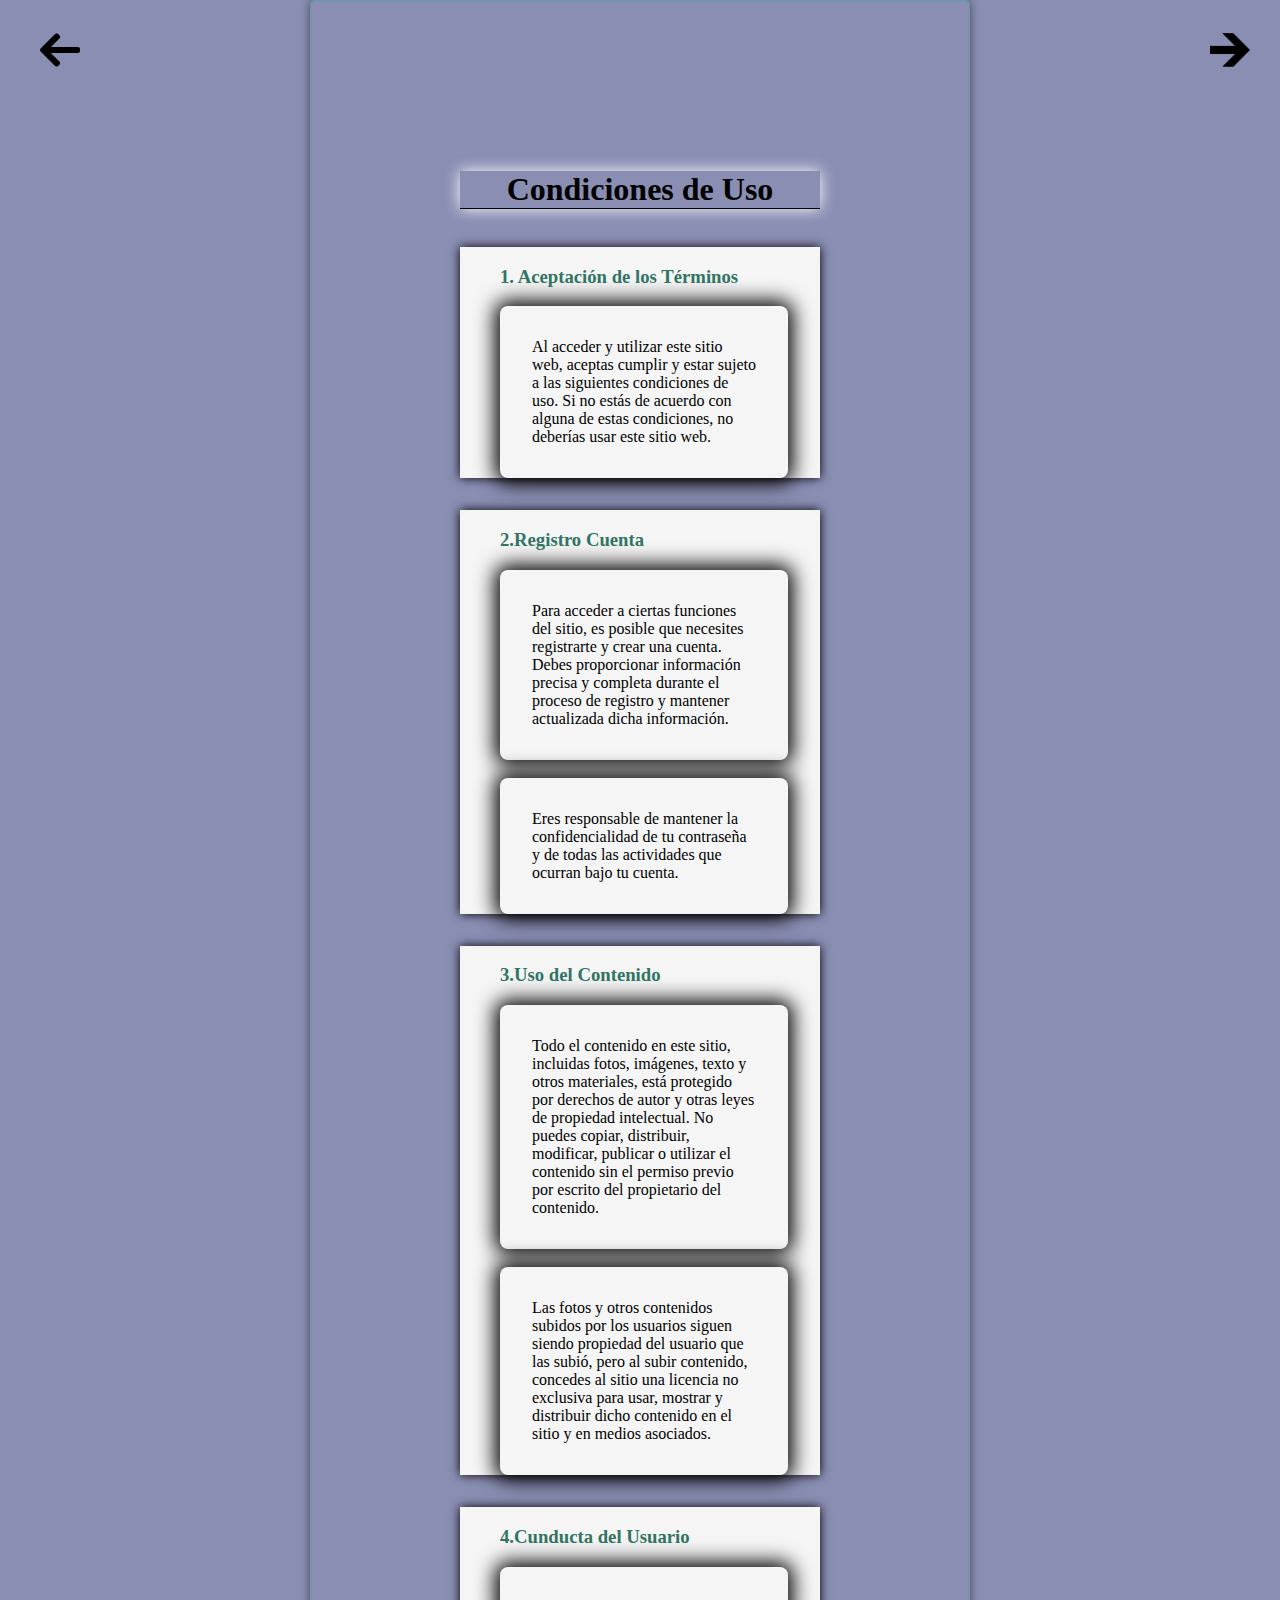
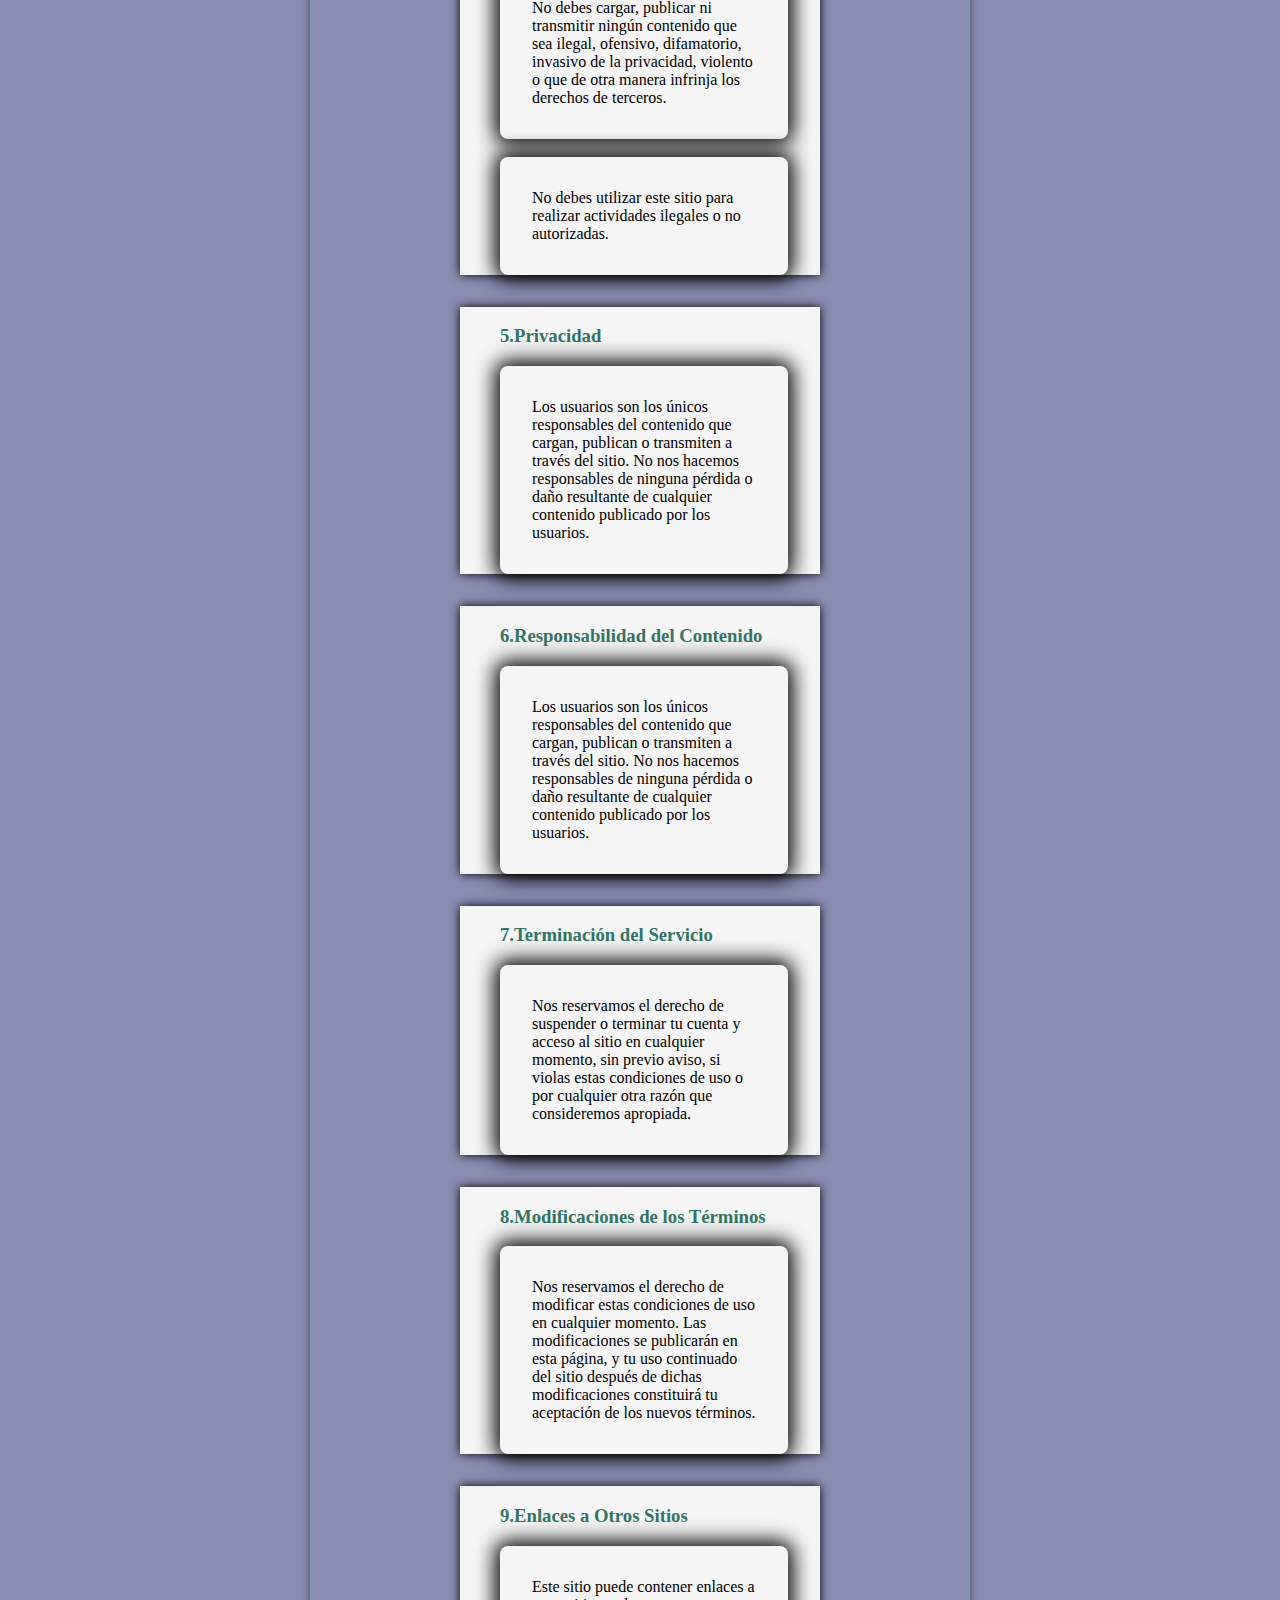
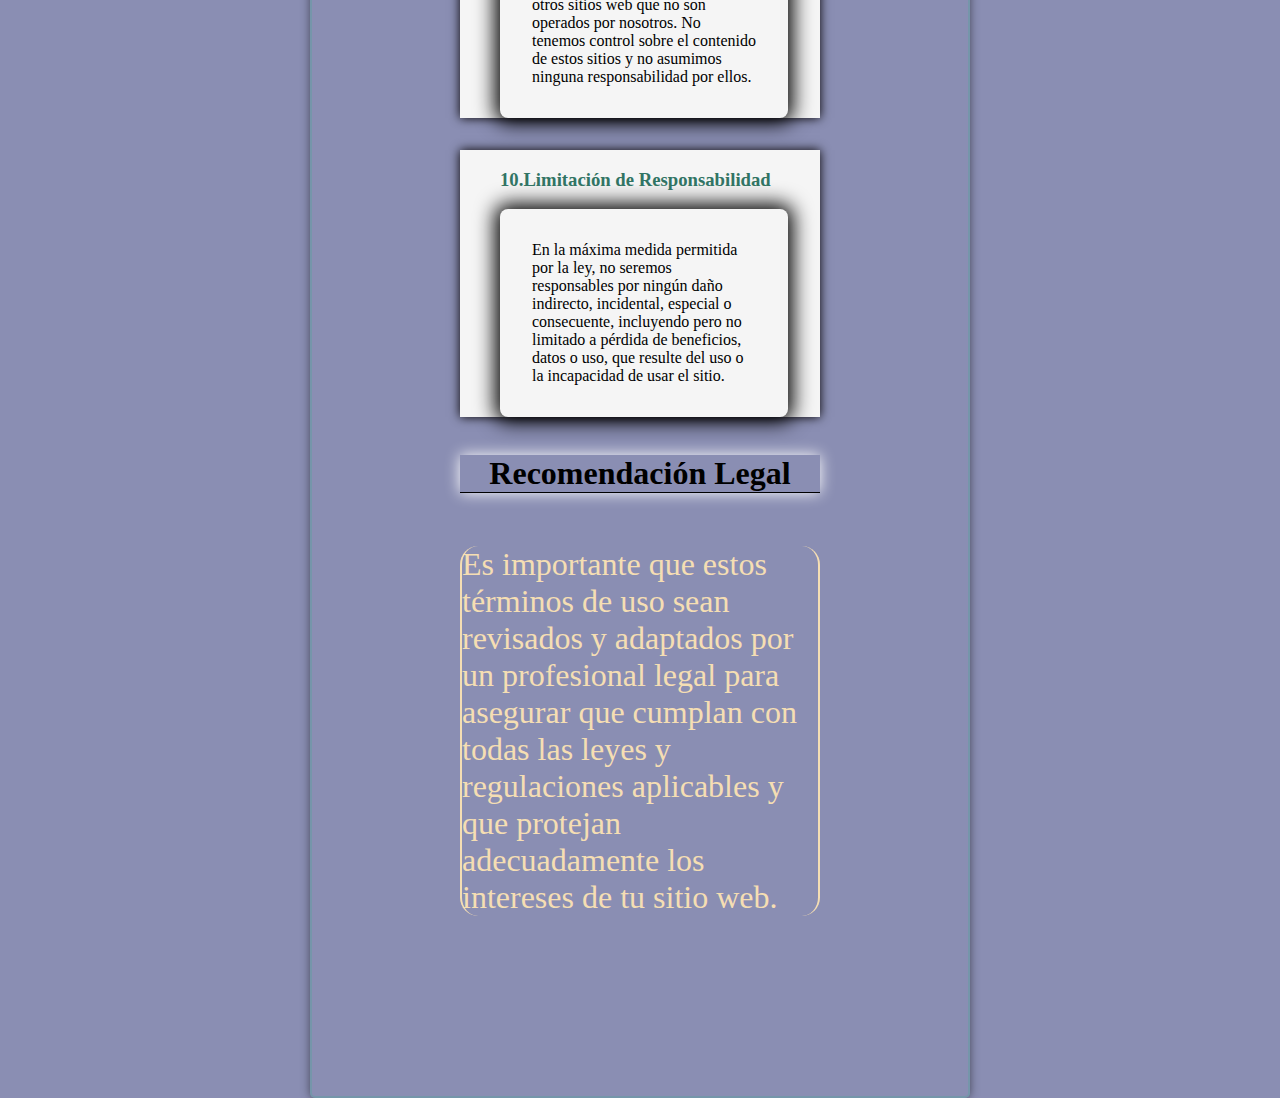
==== condiciones.html @ 44df674d "first commit" ====
<!DOCTYPE html>
<html lang="en">

<head>
    <meta charset="UTF-8">
    <meta name="viewport" content="width=device-width, initial-scale=1.0">
    <link rel="stylesheet" href="condiciones.css">
    <link rel="shortcut icon" href="/img/rrrr1.png" type="image/x-icon">
    <title>Document</title>
</head>

<body>
    <div class="box1">
    <a href="/iniciar.html">
        <img src="/img/flecha.png" alt="image" class="flecha">
    </a>

    <a href="/registrar.html">
        <img src="/img/derecha.png" alt="image" class="derecha">
    </a>
</div>
    <section class="contener">
        <div class="box2">
            <h1 class="titulo">Condiciones de Uso</h1>
            <ul>
                <h3>1. Aceptación de los Términos</h3>
                <li>
                    Al acceder y utilizar este sitio web,
                    aceptas cumplir y estar sujeto a las siguientes
                    condiciones de uso. Si no estás de acuerdo con
                    alguna de estas condiciones, no deberías usar este sitio web.

                </li>
            </ul>
            <ul>
                <h3>2.Registro Cuenta</h3>
                <li>
                    Para acceder a ciertas funciones del sitio,
                    es posible que necesites registrarte y
                    crear una cuenta. Debes proporcionar información
                    precisa y completa durante el proceso de
                    registro y mantener actualizada dicha información.
                </li>
                <br>
                <li>
                    Eres responsable de mantener la confidencialidad
                    de tu contraseña y de todas las actividades que ocurran bajo tu cuenta.
                </li>
            </ul>
            <ul>
                <h3>3.Uso del Contenido</h3>
                <li>
                    Todo el contenido en este sitio, incluidas fotos,
                    imágenes, texto y otros materiales, está protegido
                    por derechos de autor y otras leyes de propiedad
                    intelectual. No puedes copiar, distribuir, modificar,
                    publicar o utilizar el contenido sin el permiso
                    previo por escrito del propietario del contenido.
                </li>
                <br>
                <li>
                    Las fotos y otros contenidos subidos por los
                    usuarios siguen siendo propiedad del usuario
                    que las subió, pero al subir contenido, concedes
                    al sitio una licencia no exclusiva para usar,
                    mostrar y distribuir dicho contenido en el sitio y en medios asociados.
                </li>
            </ul>
            <ul>
                <h3>4.Cunducta del Usuario</h3>
                <li>
                    No debes cargar, publicar ni transmitir
                    ningún contenido que sea ilegal, ofensivo,
                    difamatorio, invasivo de la privacidad,
                    violento o que de otra manera infrinja
                    los derechos de terceros.
                </li>
                <br>
                <li>
                    No debes utilizar este sitio para realizar
                    actividades ilegales o no autorizadas.
                </li>
            </ul>
            <ul>
                <h3>5.Privacidad</h3>
                <li>
                    Los usuarios son los únicos responsables del
                    contenido que cargan, publican o transmiten a
                    través del sitio. No nos hacemos responsables de
                    ninguna pérdida o daño resultante de cualquier
                    contenido publicado por los usuarios.
                </li>
            </ul>
            <ul>
                <h3>6.Responsabilidad del Contenido</h3>
                <li>
                    Los usuarios son los únicos responsables
                    del contenido que cargan, publican o transmiten a través del sitio. No nos hacemos responsables de
                    ninguna pérdida o daño resultante de cualquier contenido publicado por los usuarios.
                </li>
            </ul>
            <ul>
                <h3>7.Terminación del Servicio </h3>
                <li>
                    Nos reservamos el derecho de suspender
                    o terminar tu cuenta y acceso al sitio en
                    cualquier momento, sin previo aviso, si
                    violas estas condiciones de uso o por
                    cualquier otra razón que consideremos apropiada.
                </li>
            </ul>
            <ul>
                <h3>8.Modificaciones de los Términos</h3>
                <li>
                    Nos reservamos el derecho de modificar estas condiciones de uso en cualquier momento. Las
                    modificaciones se publicarán en esta página, y tu uso continuado del sitio después de dichas
                    modificaciones constituirá tu aceptación de los nuevos términos.
                </li>
            </ul>
            <ul>
                <h3>9.Enlaces a Otros Sitios</h3>
                <li>
                    Este sitio puede contener enlaces a otros sitios web que no son operados por nosotros. No tenemos
                    control sobre el contenido de estos sitios y no asumimos ninguna responsabilidad por ellos.
                </li>
            </ul>
            <ul>
                <h3>10.Limitación de Responsabilidad</h3>
                <li>
                    En la máxima medida permitida por la ley, no seremos responsables por ningún daño indirecto,
                    incidental, especial o consecuente, incluyendo pero no limitado a pérdida de beneficios, datos o
                    uso, que resulte del uso o la incapacidad de usar el sitio.
                </li>
            </ul>
            <h1 class="titulo">Recomendación Legal</h1>
            <p>Es importante que estos términos de uso sean revisados y adaptados por un profesional legal para asegurar
                que cumplan con todas las leyes y regulaciones aplicables y que protejan adecuadamente los intereses de
                tu sitio web.</p>
        </div>
    </section>
</body>

</html>
---- condiciones.css ----
body {
    display: grid;
    justify-content: center;
    align-items: center;
    height: 100vh;
    margin: 0;
    padding: 0;
    background-color: #8a8eb3;
    
}


.contener {
    padding: 10vw;
    border-radius: 5px;
    box-shadow: 0 0 10px rgba(0, 0, 0, 0.5);
    width: 90%;
    max-width: 400px;
    display: grid;
    gap: 2rem;
    animation: animate 5s ease-in-out infinite;
    transition: all 2s ease-in;
    border: 2px solid #5f9ea07a;
     


}

.box2 {
    display: flex;
    flex-direction: column;
    margin: 5%;

}
h3 {
    color: rgb(49, 116, 100);
}
 

.titulo {
     font-family: 'Times New Roman', Times, serif;
     border-bottom: 1.5px solid;
     text-align: center;
     box-shadow: 0 0 15px white !important;
}
ul {
    background: whitesmoke;
    box-shadow: 0 0 10px rgba(5, 0, 0, 50);
    

}
ul li {
    background-color: whitesmoke;
    font-family: 'Times New Roman', Times, serif;
    margin: 0;
    border-radius: .5rem;
    box-shadow: 0 0 20px 5px rgb(0, 0, 0, 5);
    gap: 5rem;
    padding: 2rem;
    margin-right: 2rem;
     list-style-type: none;

}

p {
    font-family: 'Times New Roman', Times, serif;
   font-size: 2rem;
    border-left: 2px solid;
    border-right: 2px solid;
    border-radius: 5%;
    color: wheat !important;

}




.box1{
display: flex;
}


.flecha {
    display: flex;
    position: absolute;
    top: 30px;
    left: 40px;
    width: 40px;


}

.flecha:hover {
    background: #5fd155;

    border-radius: 3px;
}

.derecha {
    display: flex;
    position: absolute;
    top: 30px;
    right: 30px;
    width: 40px;


}

.derecha:hover {
    background: #5fd155;

    border-radius: 3px;
}
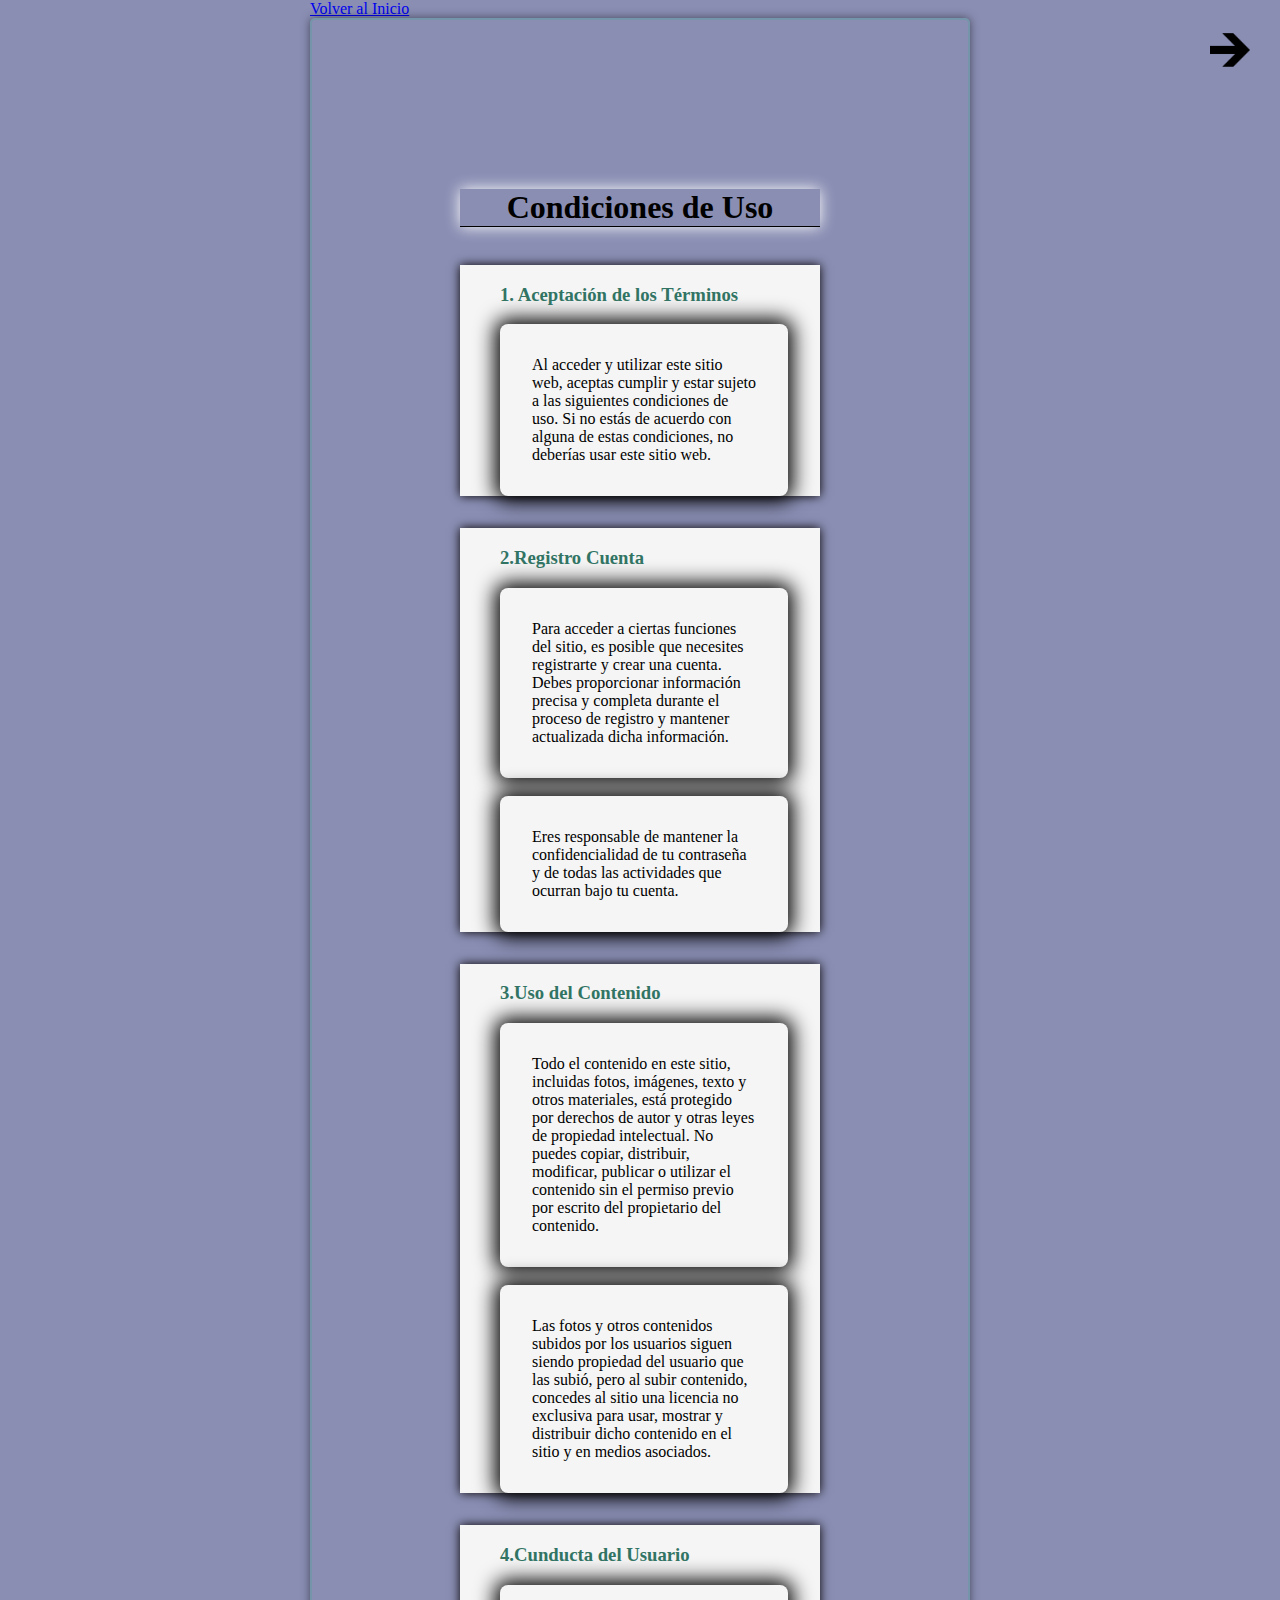
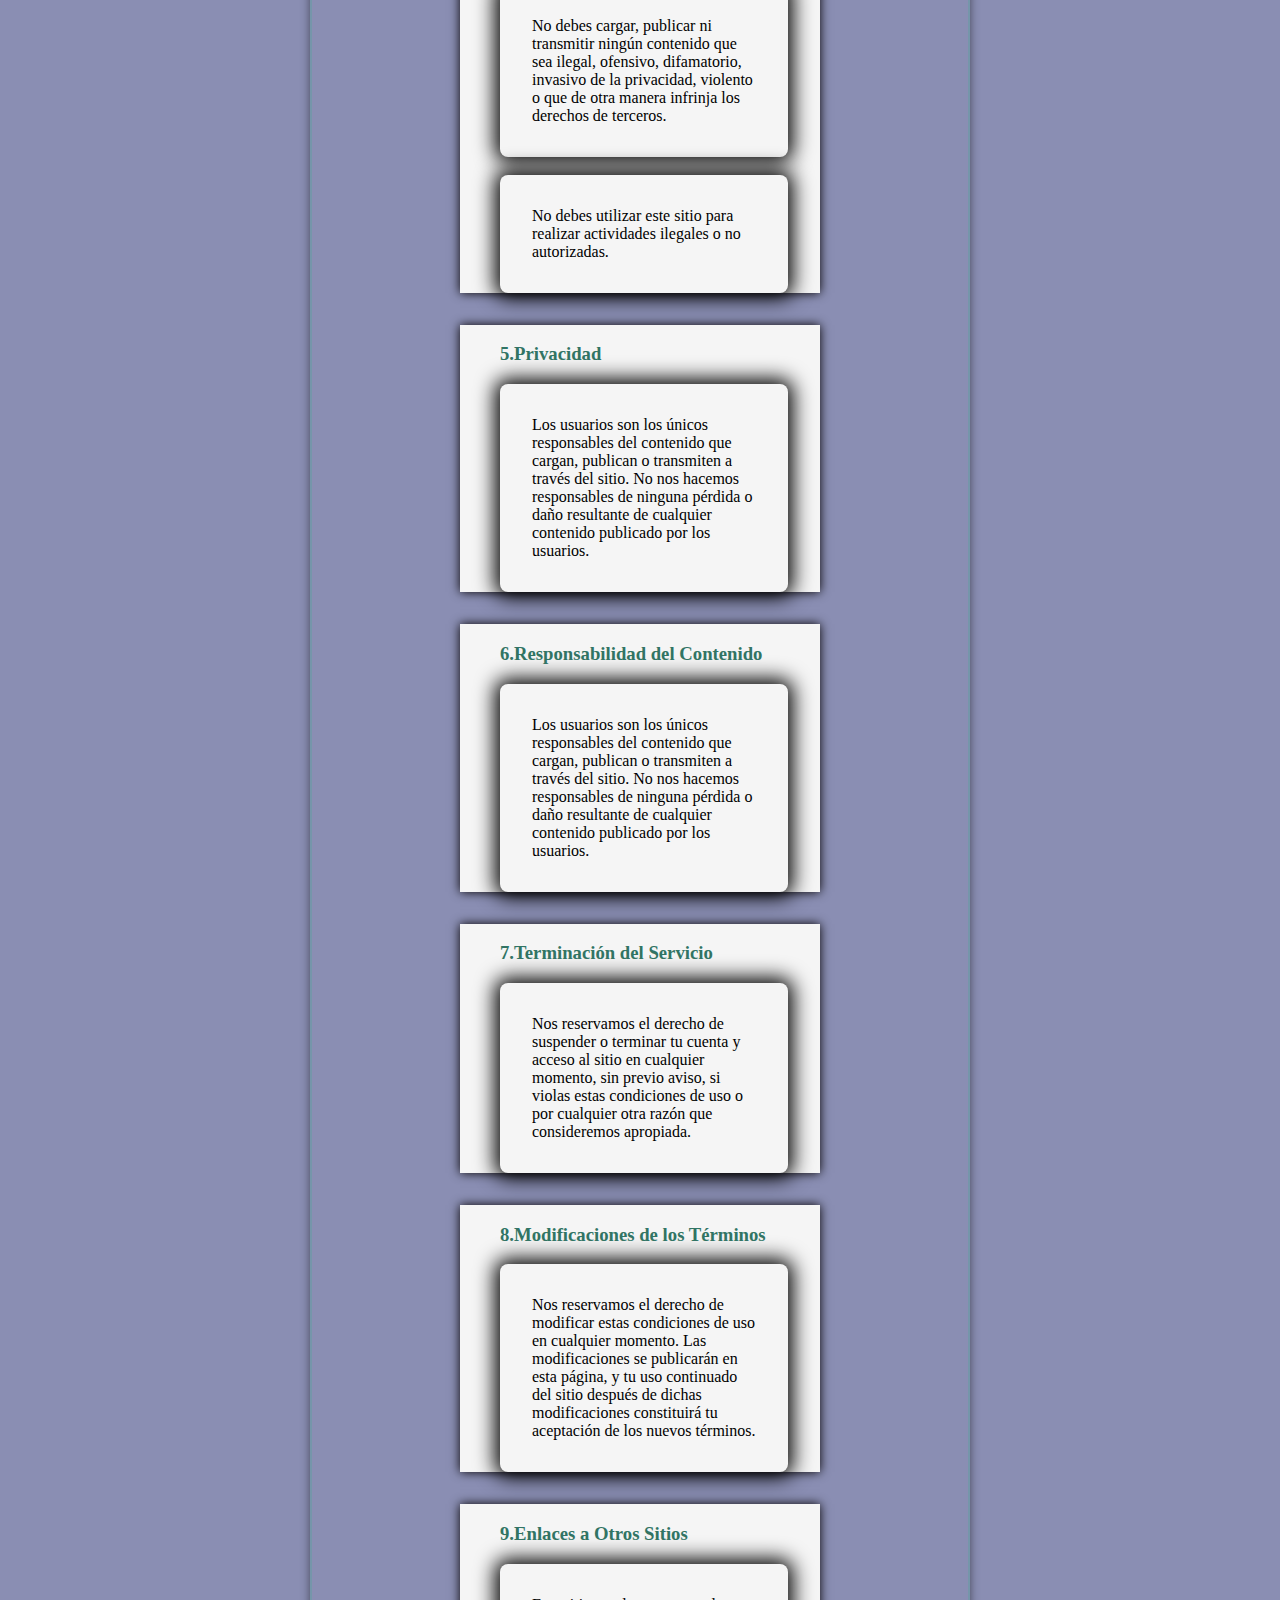
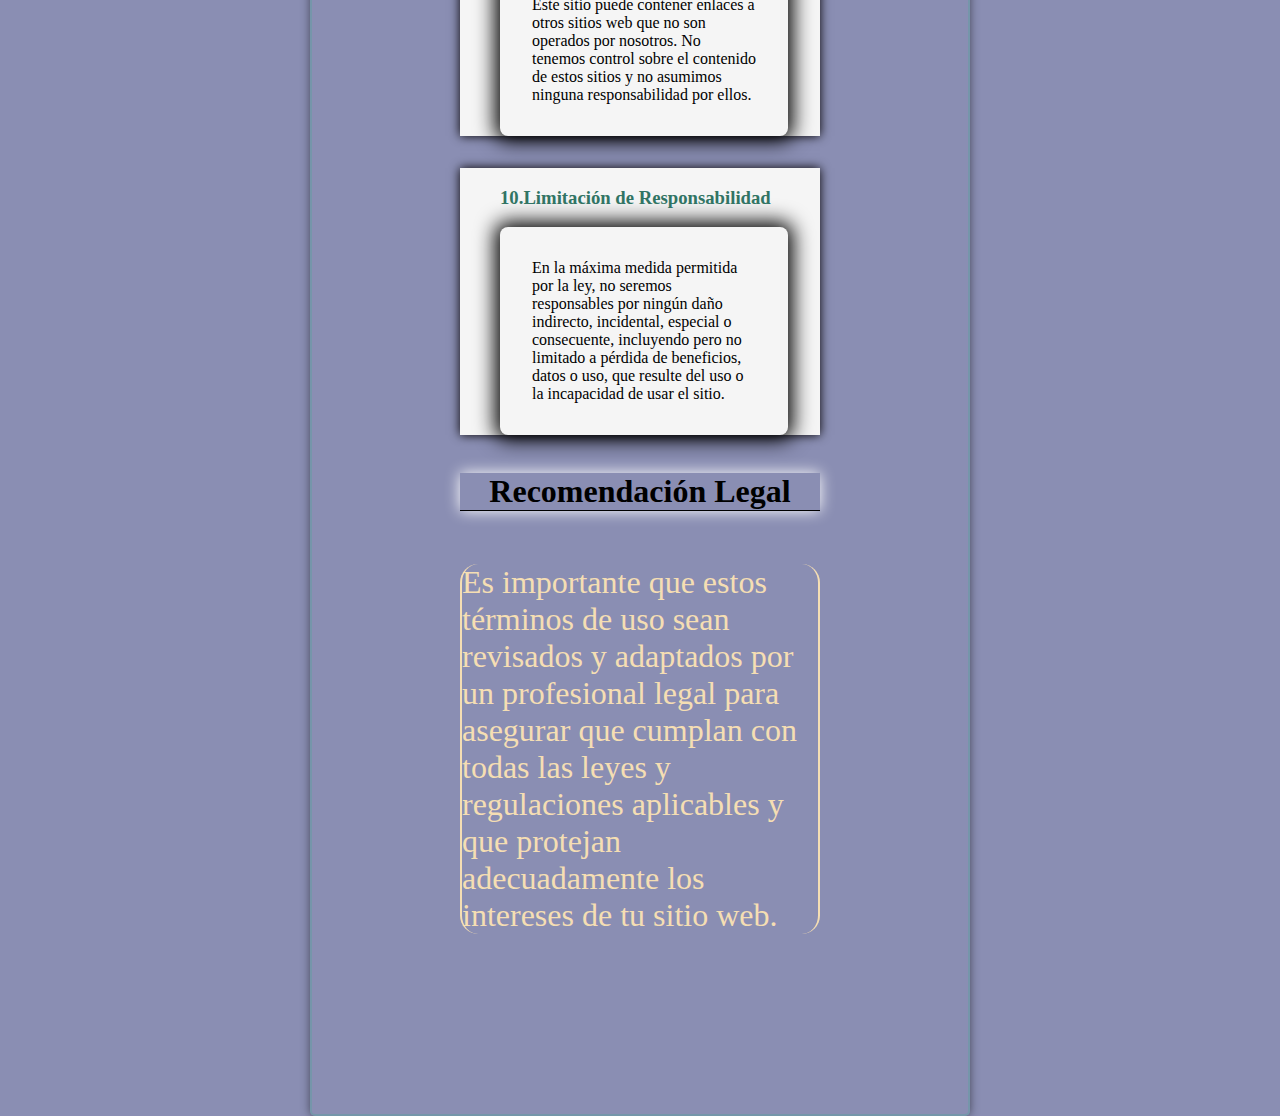
==== commit a95c19ab: "modificaar de talles en condiciones" ====
--- a/condiciones.html
+++ b/condiciones.html
@@ -5,18 +5,17 @@
     <meta charset="UTF-8">
     <meta name="viewport" content="width=device-width, initial-scale=1.0">
     <link rel="stylesheet" href="condiciones.css">
-    <link rel="shortcut icon" href="/img/rrrr1.png" type="image/x-icon">
+    <link rel="shortcut icon" href="img/rrrr1.png" type="image/x-icon">
     <title>Document</title>
 </head>
 
 <body>
     <div class="box1">
-    <a href="/iniciar.html">
-        <img src="/img/flecha.png" alt="image" class="flecha">
-    </a>
+    <a href="/iniciar.html">Volver al Inicio</a>
+   
 
     <a href="/registrar.html">
-        <img src="/img/derecha.png" alt="image" class="derecha">
+        <img src="img/derecha.png" alt="image" class="derecha">
     </a>
 </div>
     <section class="contener">
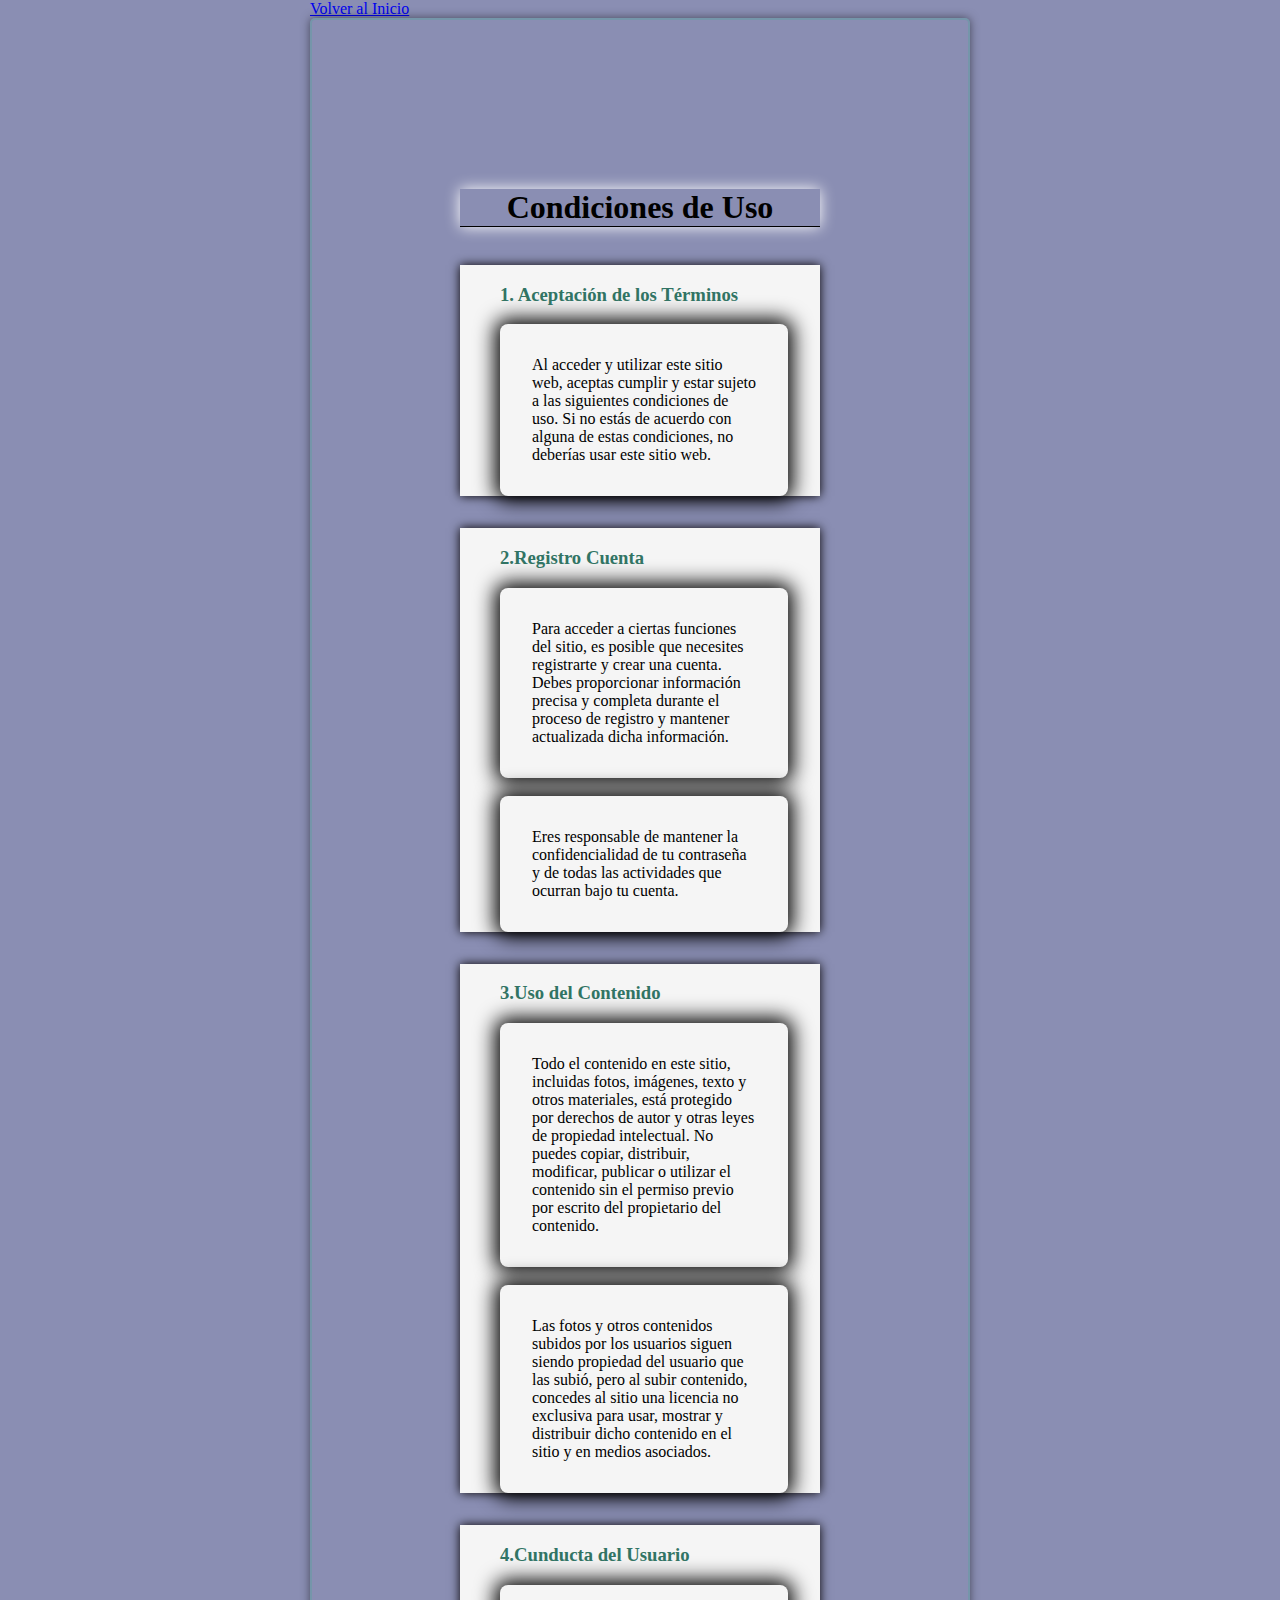
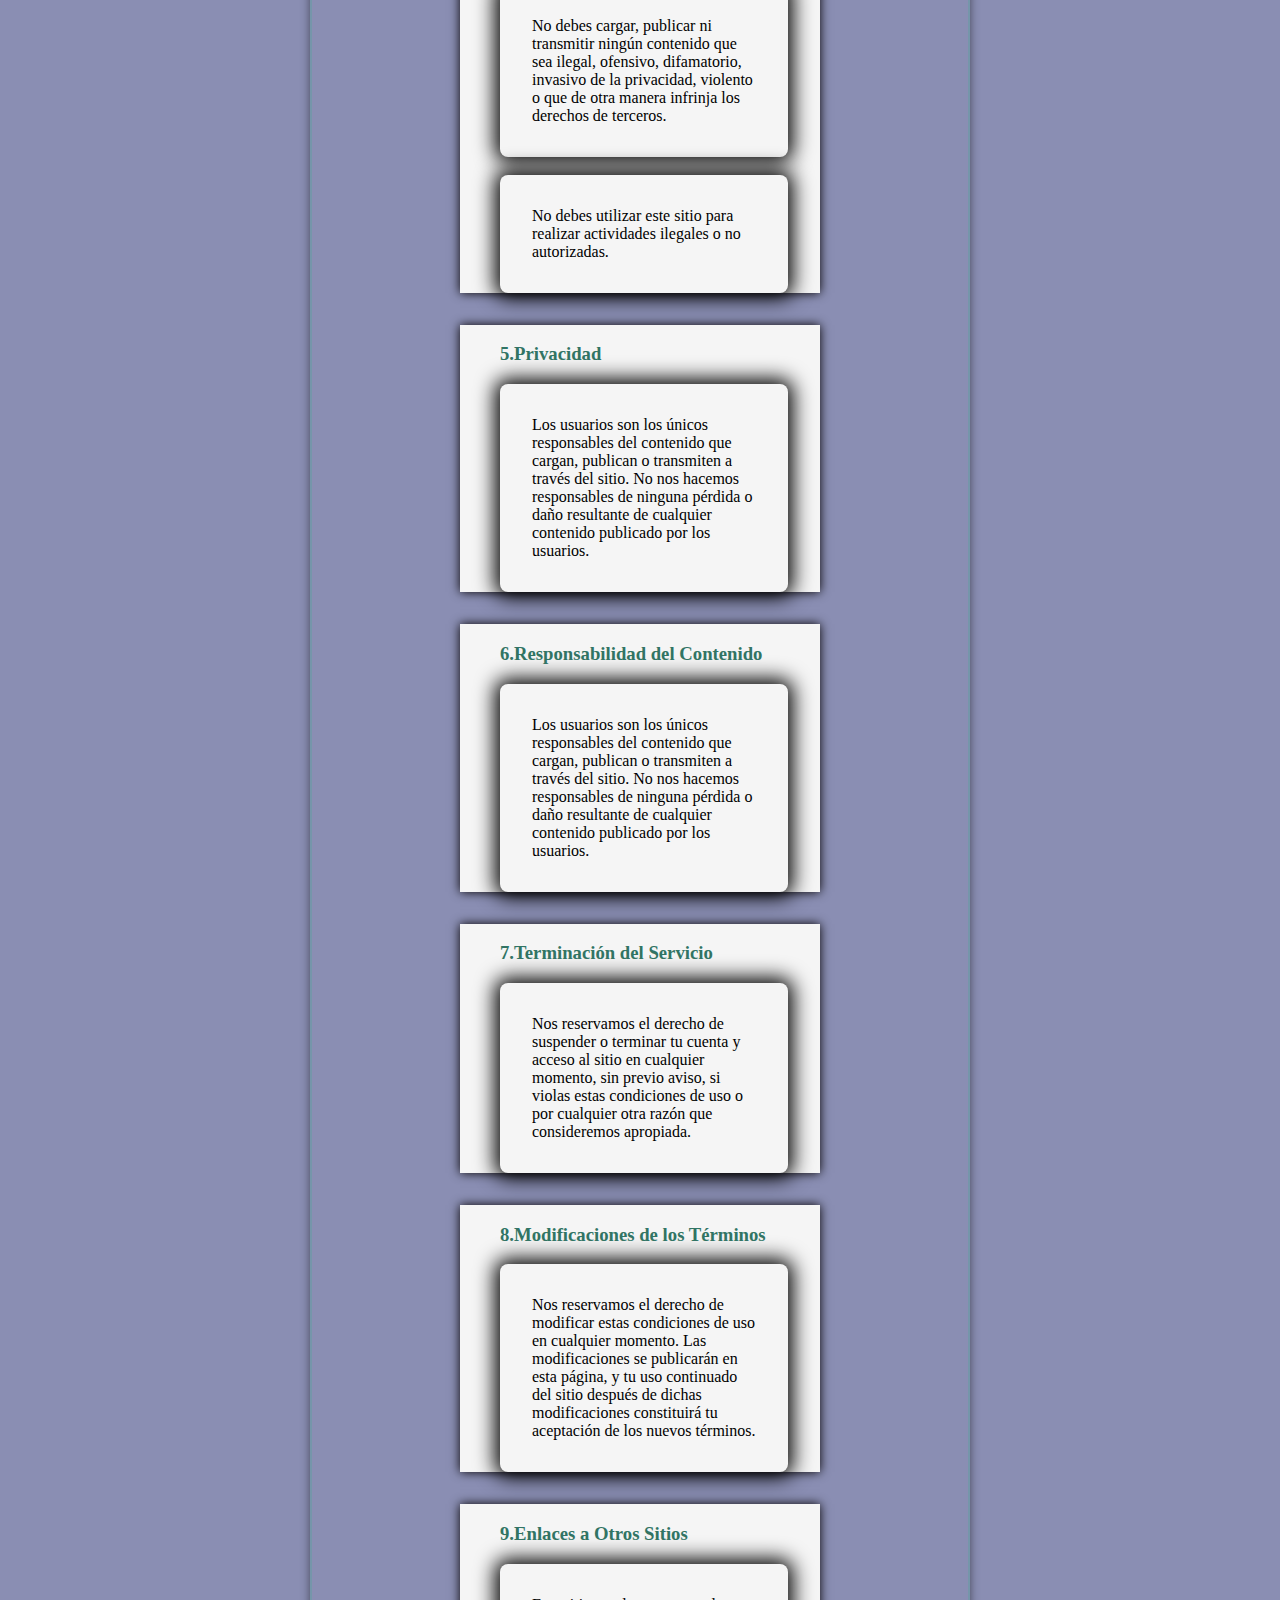
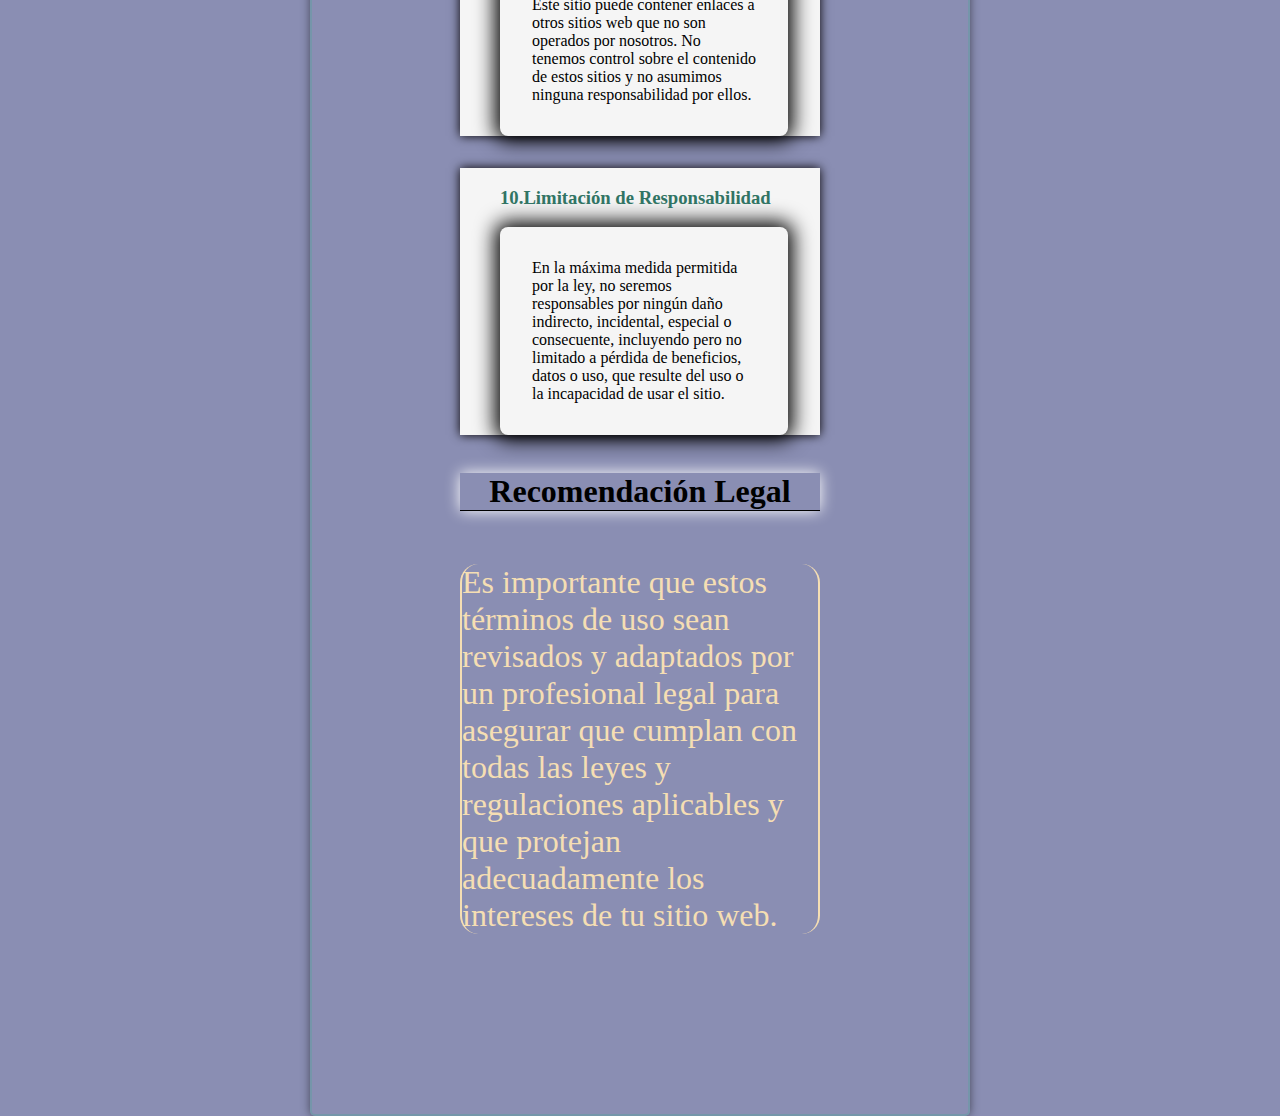
==== commit 35a6d055: "agregar mas coitas a condiciones" ====
--- a/condiciones.html
+++ b/condiciones.html
@@ -12,11 +12,6 @@
 <body>
     <div class="box1">
     <a href="/iniciar.html">Volver al Inicio</a>
-   
-
-    <a href="/registrar.html">
-        <img src="img/derecha.png" alt="image" class="derecha">
-    </a>
 </div>
     <section class="contener">
         <div class="box2">
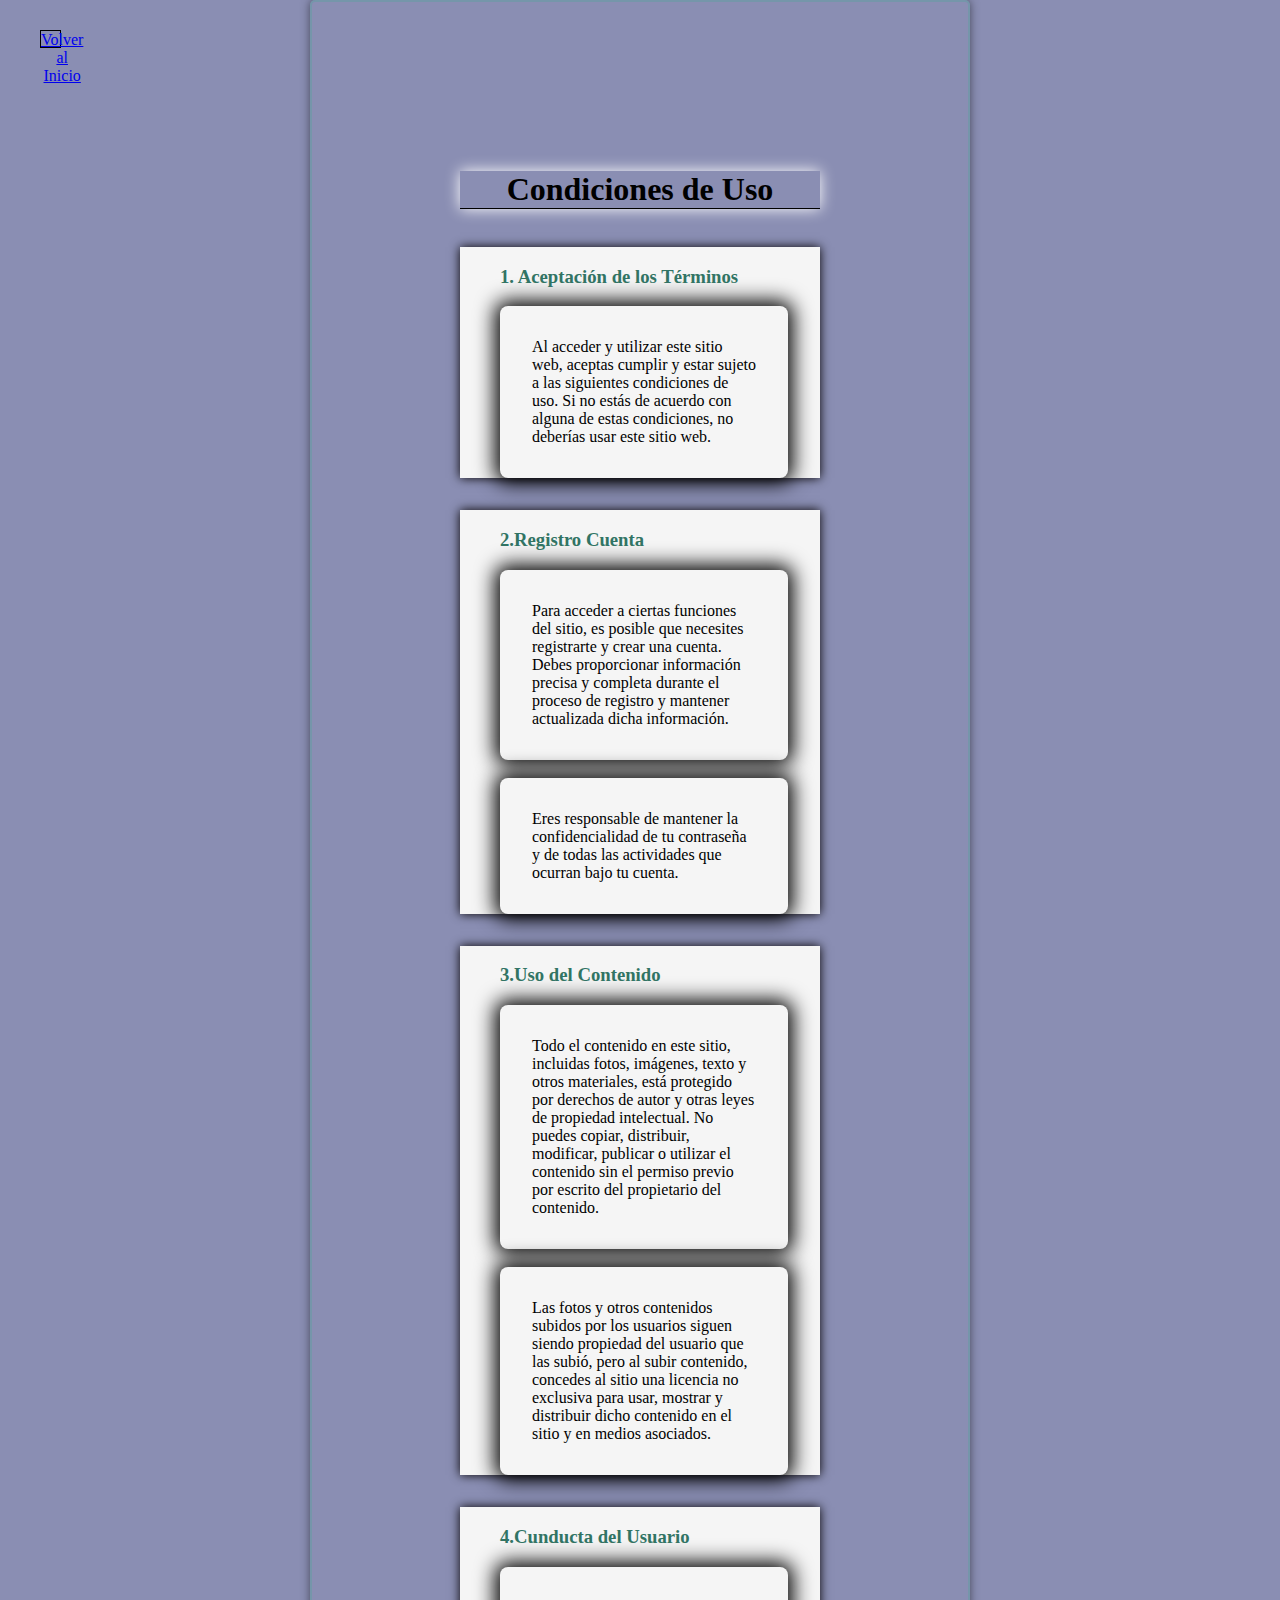
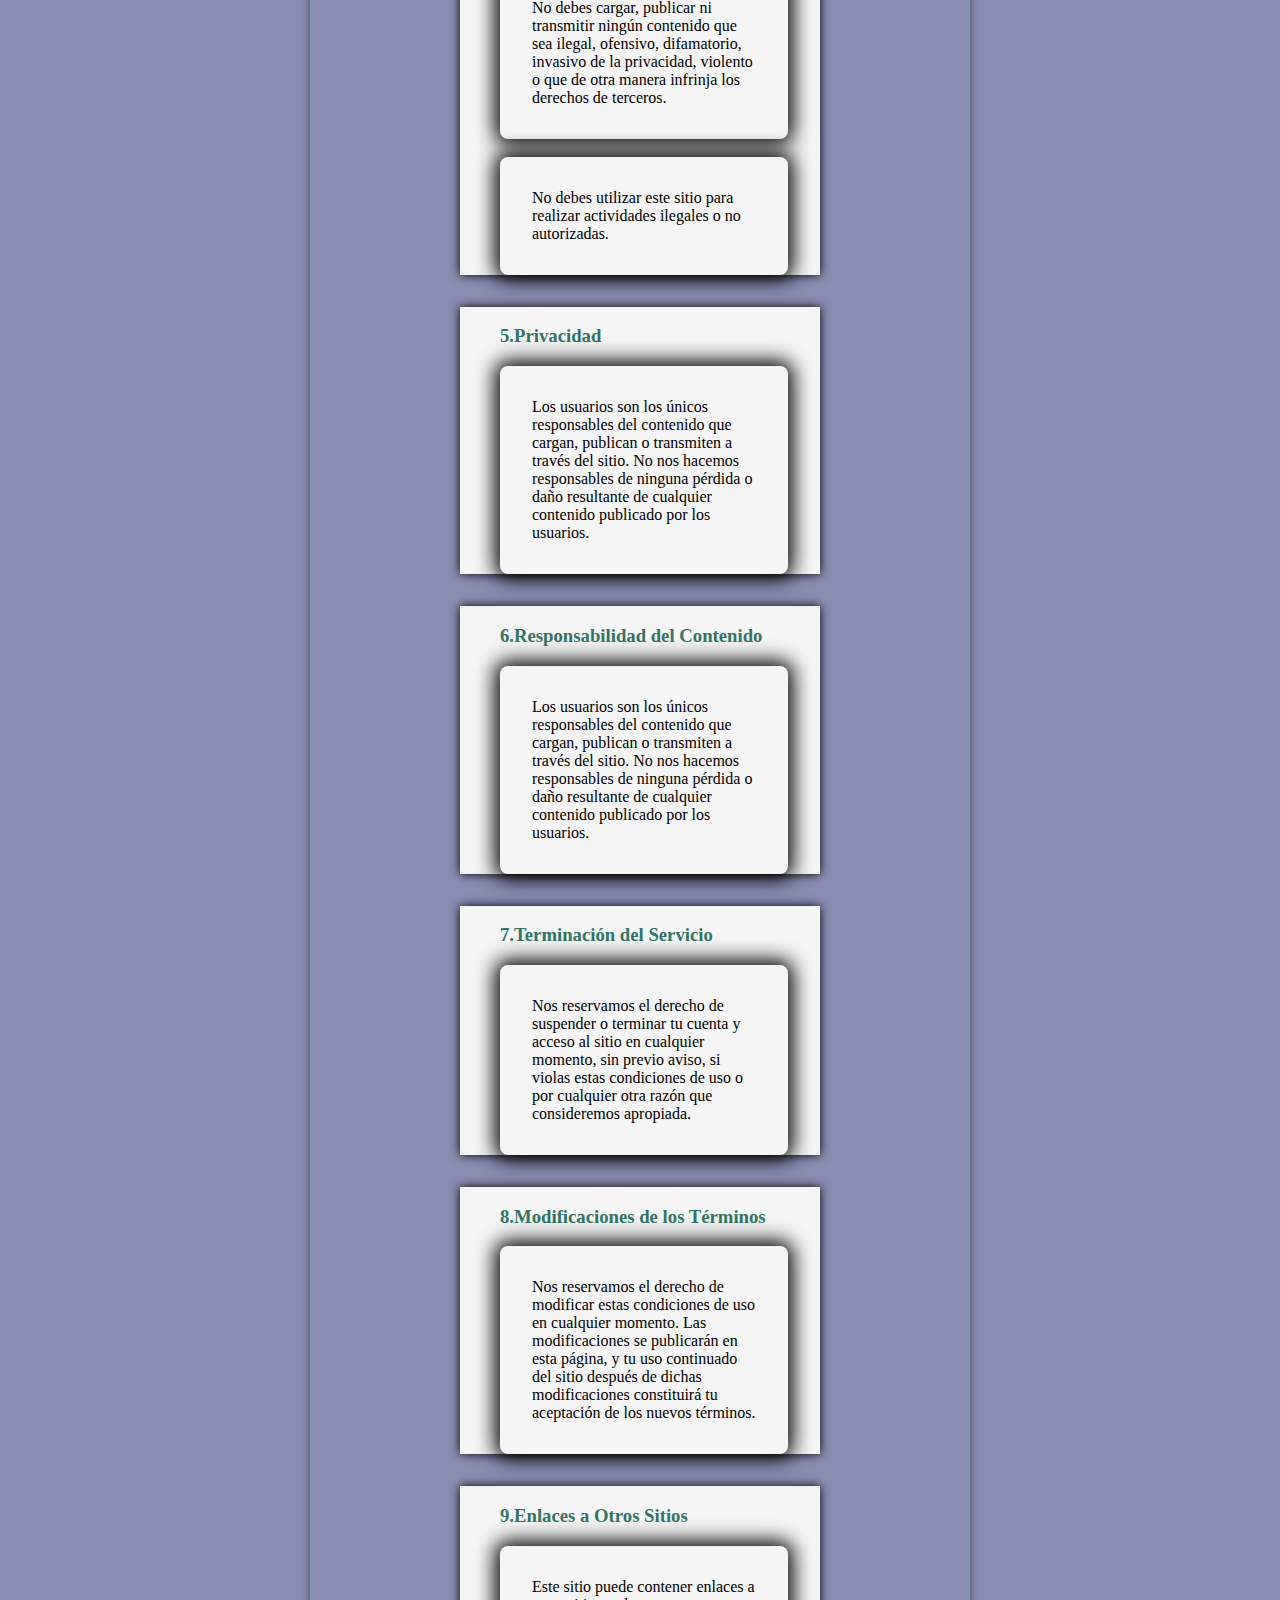
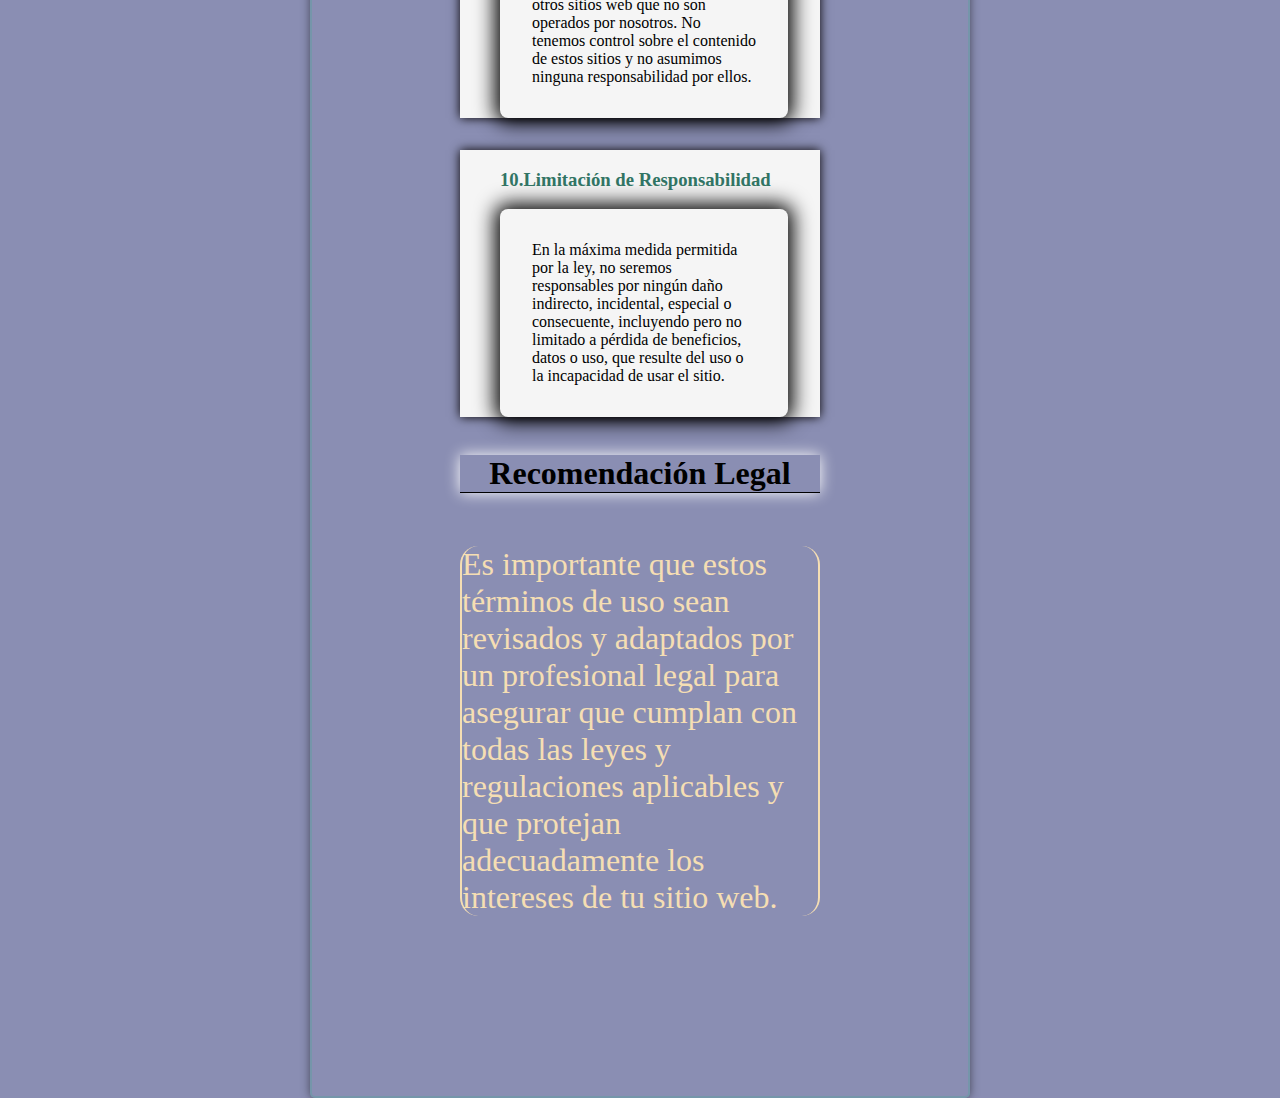
==== commit 9c3efb87: "currigir links en condiciones" ====
--- a/condiciones.html
+++ b/condiciones.html
@@ -11,7 +11,7 @@
 
 <body>
     <div class="box1">
-    <a href="/iniciar.html">Volver al Inicio</a>
+    <a href="/index.html">Volver al Inicio</a>
 </div>
     <section class="contener">
         <div class="box2">
--- a/condiciones.css
+++ b/condiciones.css
@@ -77,37 +77,23 @@
 
 .box1{
 display: flex;
+position: absolute;
+top: 30px;
+left: 40px;
+width: 1.2rem;
+height: 1rem;
+border: 1px solid;
+color: black;text-align: center;
+
 }
 
 
-.flecha {
-    display: flex;
-    position: absolute;
-    top: 30px;
-    left: 40px;
-    width: 40px;
+ 
 
-
+.box1:hover {
+     color: gold;
+     
 }
 
-.flecha:hover {
-    background: #5fd155;
-
-    border-radius: 3px;
-}
-
-.derecha {
-    display: flex;
-    position: absolute;
-    top: 30px;
-    right: 30px;
-    width: 40px;
-
-
-}
-
-.derecha:hover {
-    background: #5fd155;
-
-    border-radius: 3px;
-}+ 
+ 